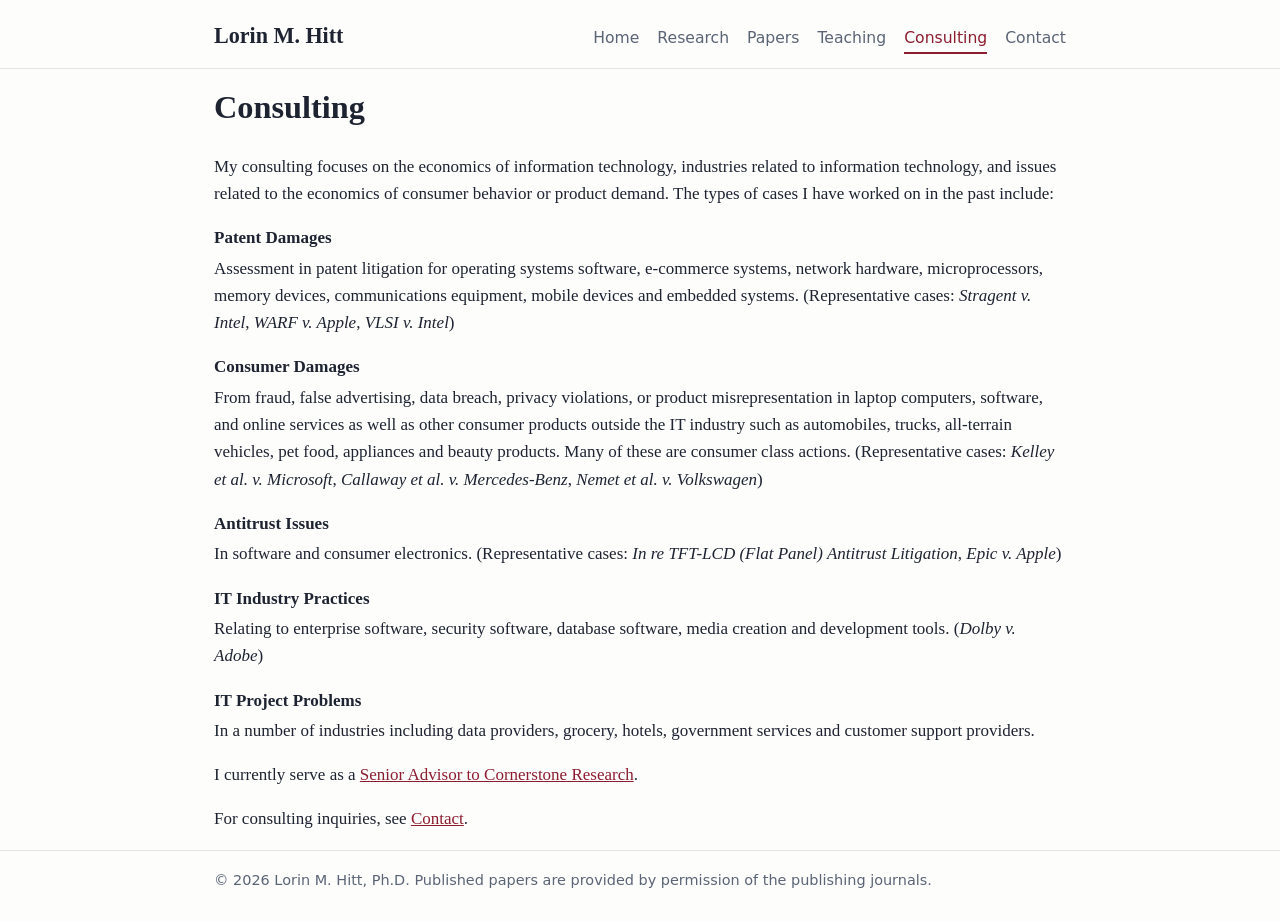
==== consulting.html @ 254fdbee "Initial static site" ====
<!doctype html>
<html lang="en">
<head>
<meta charset="utf-8">
<meta name="viewport" content="width=device-width, initial-scale=1">
<title>Consulting | Lorin M. Hitt</title>
<meta name="description" content="Lorin M. Hitt, Wharton School, University of Pennsylvania: research on the economics of information technology.">
<link rel="stylesheet" href="style.css">
</head>
<body>
<header>
  <div class="wrap">
    <a class="brand" href="index.html">Lorin M. Hitt</a>
    <nav><a href="index.html">Home</a><a href="research.html">Research</a><a href="papers.html">Papers</a><a href="teaching.html">Teaching</a><a href="consulting.html" aria-current="page">Consulting</a><a href="contact.html">Contact</a></nav>
  </div>
</header>
<main class="wrap">
<h1>Consulting</h1>
<p>My consulting focuses on the economics of information technology, industries related to information technology, and issues related to the economics of consumer behavior or product demand. The types of cases I have worked on in the past include:</p>
<dl>
<dt>Patent Damages</dt><dd>Assessment in patent litigation for operating systems software, e-commerce systems, network hardware, microprocessors, memory devices, communications equipment, mobile devices and embedded systems. (Representative cases: <em>Stragent v. Intel</em>, <em>WARF v. Apple</em>, <em>VLSI v. Intel</em>)</dd>
<dt>Consumer Damages</dt><dd>From fraud, false advertising, data breach, privacy violations, or product misrepresentation in laptop computers, software, and online services as well as other consumer products outside the IT industry such as automobiles, trucks, all-terrain vehicles, pet food, appliances and beauty products. Many of these are consumer class actions. (Representative cases: <em>Kelley et al. v. Microsoft</em>, <em>Callaway et al. v. Mercedes-Benz</em>, <em>Nemet et al. v. Volkswagen</em>)</dd>
<dt>Antitrust Issues</dt><dd>In software and consumer electronics. (Representative cases: <em>In re TFT-LCD (Flat Panel) Antitrust Litigation</em>, <em>Epic v. Apple</em>)</dd>
<dt>IT Industry Practices</dt><dd>Relating to enterprise software, security software, database software, media creation and development tools. (<em>Dolby v. Adobe</em>)</dd>
<dt>IT Project Problems</dt><dd>In a number of industries including data providers, grocery, hotels, government services and customer support providers.</dd>
</dl>
<p>I currently serve as a <a href="https://www.cornerstone.com/Publications/Press-Releases/Professors-Hanssens-and-Hitt-Join-Cornerstone-Research">Senior Advisor to Cornerstone Research</a>.</p>
<p>For consulting inquiries, see <a href="contact.html">Contact</a>.</p>

</main>
<footer>
  <div class="wrap">&copy; 2026 Lorin M. Hitt, Ph.D. Published papers are provided by permission of the publishing journals.</div>
</footer>

</body>
</html>
---- style.css ----
:root {
  --bg: #fdfdfc;
  --fg: #1d2330;
  --muted: #5a6475;
  --accent: #8c1d2f;
  --rule: #e2e4e8;
  --card: #f5f5f3;
}
@media (prefers-color-scheme: dark) {
  :root {
    --bg: #14171d;
    --fg: #e6e8ec;
    --muted: #9aa3b2;
    --accent: #e08a97;
    --rule: #2a2f39;
    --card: #1b1f27;
  }
}
* { box-sizing: border-box; }
html { font-size: 17px; }
body {
  margin: 0;
  background: var(--bg);
  color: var(--fg);
  font-family: Georgia, "Iowan Old Style", "Times New Roman", serif;
  line-height: 1.6;
}
.wrap { max-width: 52rem; margin: 0 auto; padding: 0 16px; }
header { border-bottom: 1px solid var(--rule); }
header .wrap { display: flex; flex-wrap: wrap; align-items: baseline; justify-content: space-between; gap: 8px 24px; padding-top: 18px; padding-bottom: 14px; }
.brand { font-size: 1.3rem; font-weight: bold; color: var(--fg); text-decoration: none; }
nav { display: flex; flex-wrap: wrap; gap: 4px 18px; font-family: system-ui, sans-serif; font-size: .92rem; }
nav a { color: var(--muted); text-decoration: none; padding: 2px 0; border-bottom: 2px solid transparent; }
nav a:hover, nav a[aria-current] { color: var(--accent); border-bottom-color: var(--accent); }
main { padding-top: 24px; padding-bottom: 40px; }
h1 { font-size: 1.9rem; margin: .4em 0 .6em; }
h2 { font-size: 1.35rem; margin: 1.8em 0 .5em; border-bottom: 1px solid var(--rule); padding-bottom: .2em; }
a { color: var(--accent); }
dt { font-weight: bold; margin-top: 1em; }
dd { margin: .2em 0 0 0; }
.hero { display: flex; gap: 28px; align-items: flex-start; flex-wrap: wrap; }
.hero > div { flex: 1 1 22rem; }
.portrait { width: 220px; max-width: 100%; height: auto; border-radius: 6px; }
.lead { font-size: 1.15rem; margin-top: 0; }
.note { color: var(--muted); font-size: .92rem; border-left: 3px solid var(--rule); padding-left: 12px; }
.filter { font-family: system-ui, sans-serif; font-size: .92rem; }
.filter select { font: inherit; padding: 4px 8px; background: var(--bg); color: var(--fg); border: 1px solid var(--rule); border-radius: 4px; }
.paper { margin: 0 0 1.4em; }
.paper[hidden], .year-group[hidden] { display: none; }
.paper h3 { font-size: 1.05rem; margin: 0 0 .15em; }
.paper p { margin: .1em 0; }
.authors { color: var(--muted); }
.cite { font-style: italic; }
.links { font-family: system-ui, sans-serif; font-size: .88rem; }
.links a { margin-right: 12px; }
.btn { background: var(--accent); color: var(--bg); padding: 1px 9px; border-radius: 3px; text-decoration: none; }
details { margin-top: .3em; font-size: .93rem; }
summary { cursor: pointer; color: var(--muted); font-family: system-ui, sans-serif; font-size: .85rem; }
details p { background: var(--card); padding: 10px 14px; border-radius: 4px; margin-top: .4em; }
footer { border-top: 1px solid var(--rule); color: var(--muted); font-size: .85rem; padding: 18px 0 30px; font-family: system-ui, sans-serif; }
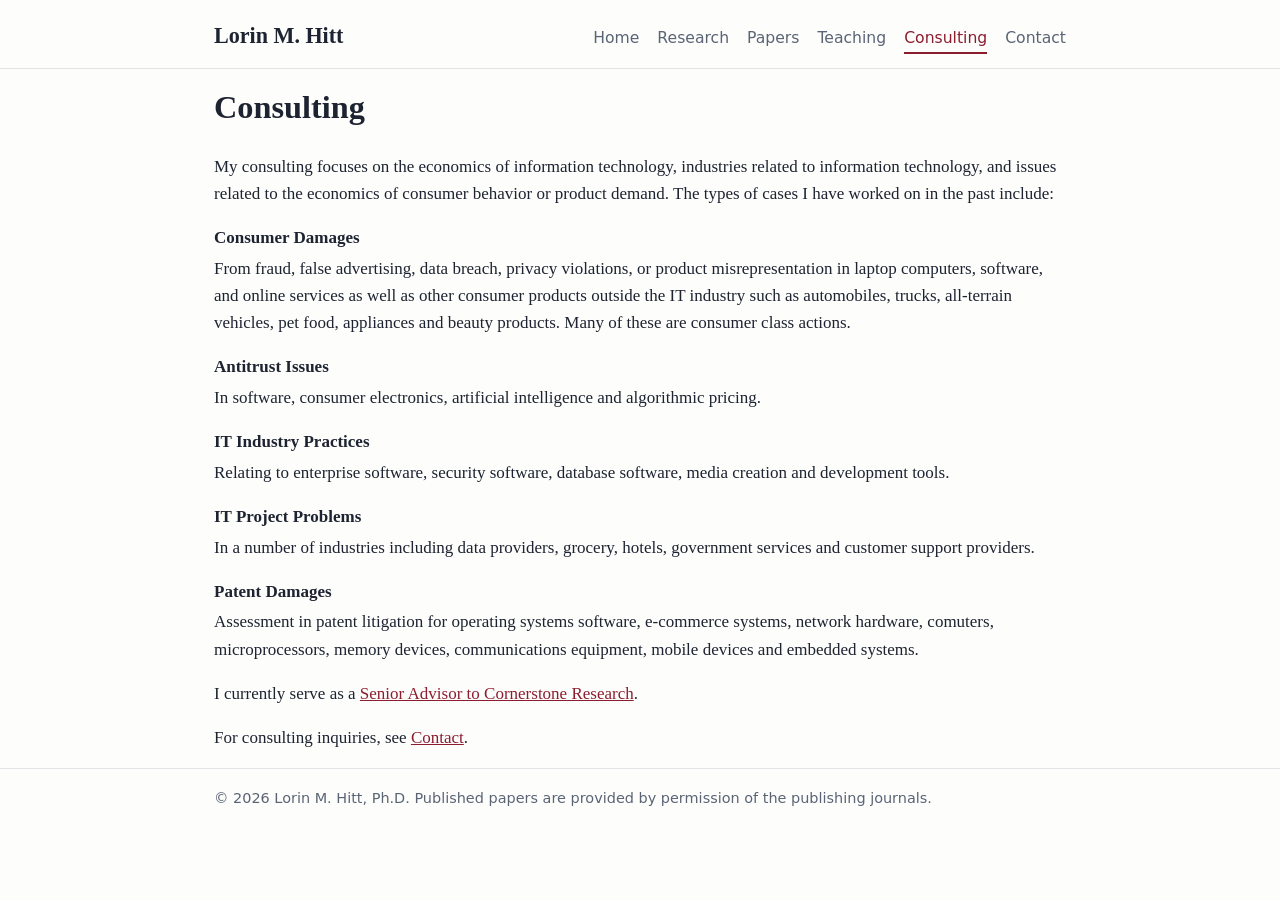
==== commit 370a787f: "Update pages; list papers in year order without year dividers Co-Authored-By: Claude Sonnet 5.5 <nor" ====
--- a/consulting.html
+++ b/consulting.html
@@ -18,11 +18,12 @@
 <h1>Consulting</h1>
 <p>My consulting focuses on the economics of information technology, industries related to information technology, and issues related to the economics of consumer behavior or product demand. The types of cases I have worked on in the past include:</p>
 <dl>
-<dt>Patent Damages</dt><dd>Assessment in patent litigation for operating systems software, e-commerce systems, network hardware, microprocessors, memory devices, communications equipment, mobile devices and embedded systems. (Representative cases: <em>Stragent v. Intel</em>, <em>WARF v. Apple</em>, <em>VLSI v. Intel</em>)</dd>
-<dt>Consumer Damages</dt><dd>From fraud, false advertising, data breach, privacy violations, or product misrepresentation in laptop computers, software, and online services as well as other consumer products outside the IT industry such as automobiles, trucks, all-terrain vehicles, pet food, appliances and beauty products. Many of these are consumer class actions. (Representative cases: <em>Kelley et al. v. Microsoft</em>, <em>Callaway et al. v. Mercedes-Benz</em>, <em>Nemet et al. v. Volkswagen</em>)</dd>
-<dt>Antitrust Issues</dt><dd>In software and consumer electronics. (Representative cases: <em>In re TFT-LCD (Flat Panel) Antitrust Litigation</em>, <em>Epic v. Apple</em>)</dd>
-<dt>IT Industry Practices</dt><dd>Relating to enterprise software, security software, database software, media creation and development tools. (<em>Dolby v. Adobe</em>)</dd>
+<dt>Consumer Damages</dt><dd>From fraud, false advertising, data breach, privacy violations, or product misrepresentation in laptop computers, software, and online services as well as other consumer products outside the IT industry such as automobiles, trucks, all-terrain vehicles, pet food, appliances and beauty products. Many of these are consumer class actions.</dd>
+<dt>Antitrust Issues</dt><dd>In software, consumer electronics, artificial intelligence and algorithmic pricing.</dd>
+<dt>IT Industry Practices</dt><dd>Relating to enterprise software, security software, database software, media creation and development tools.</dd>
 <dt>IT Project Problems</dt><dd>In a number of industries including data providers, grocery, hotels, government services and customer support providers.</dd>
+<dt>Patent Damages</dt><dd>Assessment in patent litigation for operating systems software, e-commerce systems, network hardware, comuters, microprocessors, memory devices, communications equipment, mobile devices and embedded systems.</dd>
+
 </dl>
 <p>I currently serve as a <a href="https://www.cornerstone.com/Publications/Press-Releases/Professors-Hanssens-and-Hitt-Join-Cornerstone-Research">Senior Advisor to Cornerstone Research</a>.</p>
 <p>For consulting inquiries, see <a href="contact.html">Contact</a>.</p>
